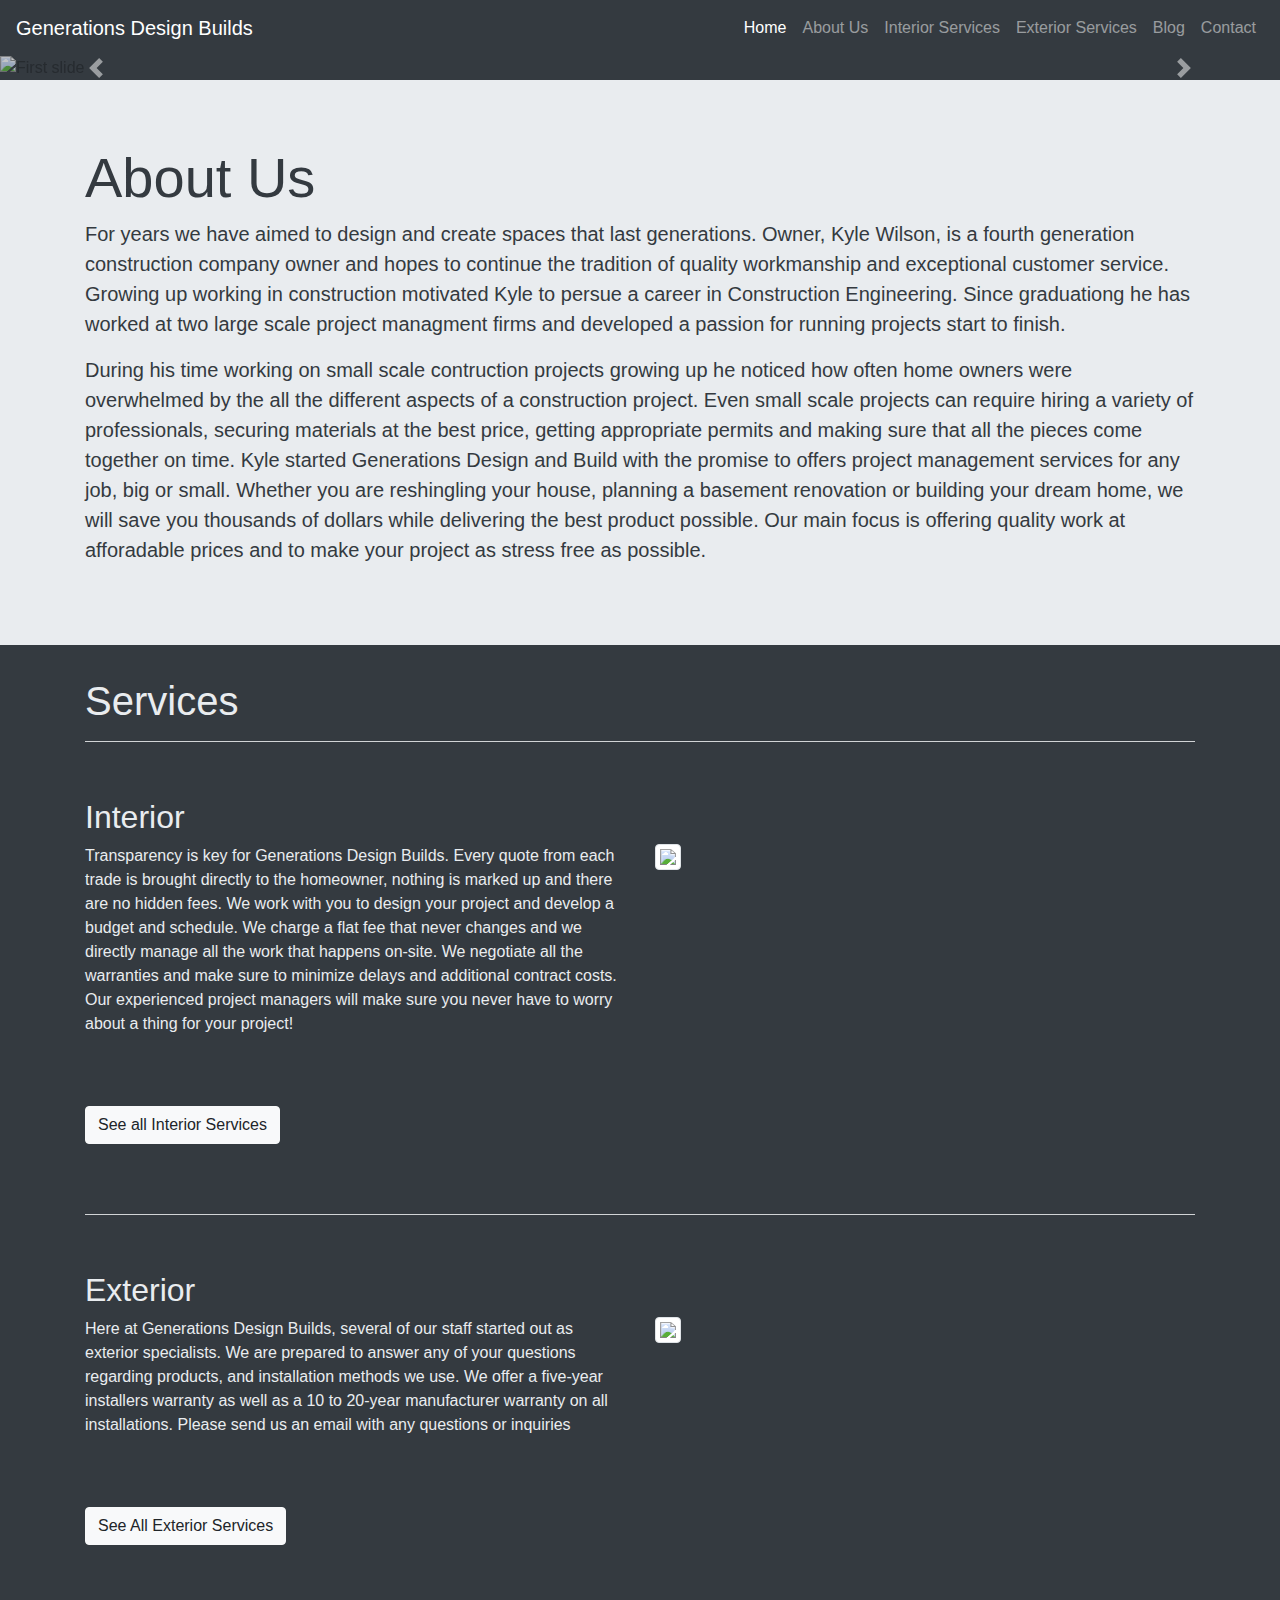
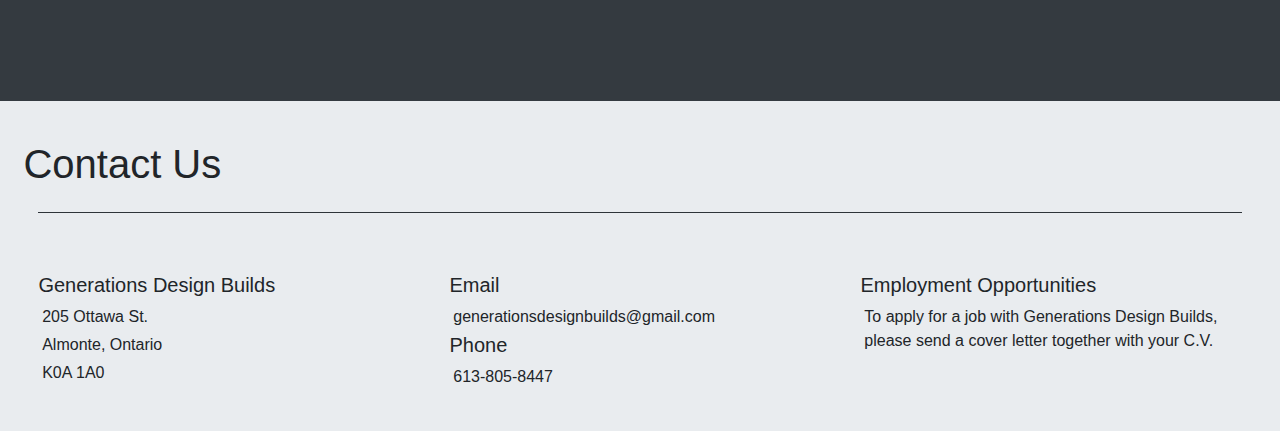
==== index.html @ bf367ab3 "polished services pages" ====
<!doctype html>

<html>

<head>
    <title>GDB</title>
    <meta charset="UTF-8">
    <meta name="viewport" content="initial-scale=1.0">

    <link rel="stylesheet" href="https://maxcdn.bootstrapcdn.com/bootstrap/4.0.0/css/bootstrap.min.css" integrity="sha384-Gn5384xqQ1aoWXA+058RXPxPg6fy4IWvTNh0E263XmFcJlSAwiGgFAW/dAiS6JXm" crossorigin="anonymous">

    <link type="text/css" rel="stylesheet" href="app.css">

</head>

<body>

    <nav class="navbar sticky-top navbar-expand-lg navbar-dark bg-dark">
        <a class="navbar-brand" href="#">Generations Design Builds</a>
        <button class="navbar-toggler" type="button" data-toggle="collapse" data-target="#navbarNav" aria-controls="navbarNav" aria-expanded="false" aria-label="Toggle navigation">
    <span class="navbar-toggler-icon"></span>
  </button>
        <div class="collapse navbar-collapse" id="navbarNav">
            <ul class="navbar-nav ml-auto">
                <li class="nav-item active">
                    <a class="nav-link" href="index.html">Home <span class="sr-only">(current)</span></a>
                </li>
                <li class="nav-item">
                    <a class="nav-link" href="#about">About Us</a>
                </li>
                <li class="nav-item dropdown">
                    <a class="nav-link" href="interior.html">Interior Services</a>
                </li>
                <li class="nav-item dropdown">
                    <a class="nav-link" href="exterior.html">Exterior Services</a>
                </li>
                <li class="nav-item">
                    <a class="nav-link" href="https://www.generationsdesignbuilds.com/blog">Blog</a>
                </li>
                <li class="nav-item">
                    <a class="nav-link" href="#contact">Contact</a>
                </li>
            </ul>
        </div>
    </nav>


    <div id="carouselExampleControls" class="carousel slide" data-ride="carousel">
        <div class="carousel-inner">
            <div class="carousel-item active">
                <img class="d-block w-100 tinted" src="https://images.unsplash.com/photo-1448630360428-65456885c650?ixlib=rb-0.3.5&ixid=eyJhcHBfaWQiOjEyMDd9&s=844d3a349e587ef4188df4ddc79c2a70&auto=format&fit=crop&w=1347&q=80" alt="First slide">
                <div class="carousel-caption d-none d-md-block">
                    <h1>Leaders in Residential Construction</h1>
                    <h3>Over 10 years industry experience.</h3>
                </div>
            </div>
            <div class="carousel-item">
                <img class="d-block w-100 tinted" src="https://images.unsplash.com/photo-1505798577917-a65157d3320a?ixlib=rb-0.3.5&ixid=eyJhcHBfaWQiOjEyMDd9&s=f3e4fdb4b32a08eaf473341e4577fa65&auto=format&fit=crop&w=1350&q=80" alt="Second slide">
                <div class="carousel-caption d-none d-md-block">
                    <h1>Be Involved</h1>
                    <h3>With Generations Design Builds you can be as involved as you want. We are happy to work together with you to make your dreams a reality.</h3>
                </div>
            </div>
            <div class="carousel-item">
                <img class="d-block w-100" src="https://images.unsplash.com/photo-1482731215275-a1f151646268?ixlib=rb-0.3.5&ixid=eyJhcHBfaWQiOjEyMDd9&s=c986e7d7f54fa424c43408ecf7659752&auto=format&fit=crop&w=1350&q=80" alt="Third slide">
                <div id="capt" class="carousel-caption d-none d-md-block">
                    <h1>Free Estimates and Budget Assistance</h1>
                    <h3>We offer a fixed price guarantee, this cost never changes so you know exactly what you will be paying. We provide detailed construction plans, project budgets and can assist you with financing.</h3>
                </div>
            </div>
        </div>
        <a class="carousel-control-prev" href="#carouselExampleControls" role="button" data-slide="prev">
    <span class="carousel-control-prev-icon" aria-hidden="true"></span>
    <span class="sr-only">Previous</span>
  </a>
        <a class="carousel-control-next" href="#carouselExampleControls" role="button" data-slide="next">
    <span class="carousel-control-next-icon" aria-hidden="true"></span>
    <span class="sr-only">Next</span>
  </a>
    </div>

    <div id="about" class="light jumbotron jumbotron-fluid">
        <div class="container">
            <h1 class="display-4">About Us</h1>
            <p class="lead">For years we have aimed to design and create spaces that last generations. Owner, Kyle Wilson, is a fourth generation construction company owner and hopes to continue the tradition of quality workmanship and exceptional customer service. Growing up working in construction motivated Kyle to persue a career in Construction Engineering. Since graduationg he has worked at two large scale project managment firms and developed a passion for running projects start to finish. </p>


            <p class="lead"> During his time working on small scale contruction projects growing up he noticed how often home owners were overwhelmed by the all the different aspects of a construction project. Even small scale projects can require hiring a variety of professionals, securing materials at the best price, getting appropriate permits and making sure that all the pieces come together on time. Kyle started Generations Design and Build with the promise to offers project management services for any job, big or small. Whether you are reshingling your house, planning a basement renovation or building your dream home, we will save you thousands of dollars while delivering the best product possible. Our main focus is offering quality work at afforadable prices and to make your project as stress free as possible.</p>

        </div>
    </div>

    <div id="services" class="container dark">
        <h1>Services</h1>
        <hr class="light">

        <div class="row">
            <div class="col-sm-12">
                <h2>Interior
                </h2>
            </div>
        </div>
        <div class="row">
            <div class="col-lg-6 col-sm-12">
                <p>Transparency is key for Generations Design Builds. Every quote from each trade is brought directly to the homeowner, nothing is marked up and there are no hidden fees. We work with you to design your project and develop a budget and schedule. We charge a flat fee that never changes and we directly manage all the work that happens on-site. We negotiate all the warranties and make sure to minimize delays and additional contract costs. Our experienced project managers will make sure you never have to worry about a thing for your project!</p>

                <a href="interior.html"><button type="button" class="serviceBtn btn btn-light">See all Interior Services</button></a>
            </div>
            <div class="col-lg-6 col-sm-12">
                <img class="img-thumbnail" src="https://images.unsplash.com/photo-1484154218962-a197022b5858?ixlib=rb-0.3.5&s=e6edcd5ea442e1089709a0874788291d&auto=format&fit=crop&w=500&q=60">
            </div>
        </div>
        <hr class="light">
        <div class="row">
            <div class="col-sm-12">
                <h2>Exterior
                </h2>
            </div>
        </div>
        <div class="row">
            <div class="col-lg-6 col-sm-12">
                <p>
                    Here at Generations Design Builds, several of our staff started out as exterior specialists. We are prepared to answer any of your questions regarding products, and installation methods we use. We offer a five-year installers warranty as well as a 10 to 20-year manufacturer warranty on all installations. Please send us an email with any questions or inquiries</p>

                <a href="exterior.html"><button type="button" class="serviceBtn btn btn-light">See All Exterior Services</button></a>
            </div>


            <div class="col-lg-6 col-sm-12">
                <img class="img-thumbnail" src="https://images.unsplash.com/uploads/14123892966835548e7bd/14369636?ixlib=rb-0.3.5&ixid=eyJhcHBfaWQiOjEyMDd9&s=9845c02798e548982eb6961c01277a94&auto=format&fit=crop&w=500&q=60">
            </div>


        </div>
    </div>

    <div id="contact" class="container-fluid">
        <div class="row">
            <div class="col-12-lg">
                <h1>Contact Us</h1>
            </div>
        </div>
        <hr class="dark">
        <div class="row">
            <div class="col-lg-4 col-sm-6">
                <h5>Generations Design Builds</h5>
                <p>205 Ottawa St.</p>
                <p>Almonte, Ontario</p>
                <p>K0A 1A0</p>
            </div>
            <div class="col-lg-4 col-sm-6">
                <h5>Email</h5>
                <p>generationsdesignbuilds@gmail.com</p>
                <h5>Phone</h5>
                <p>613-805-8447</p>
            </div>
            <div class="col-lg-4 col-sm-6">
                <h5>Employment Opportunities</h5>
                <p>To apply for a job with Generations Design Builds, please send a cover letter together with your C.V. </p>
            </div>

        </div>
    </div>



    <script src="https://code.jquery.com/jquery-3.2.1.slim.min.js" integrity="sha384-KJ3o2DKtIkvYIK3UENzmM7KCkRr/rE9/Qpg6aAZGJwFDMVNA/GpGFF93hXpG5KkN" crossorigin="anonymous"></script>
    <script src="https://cdnjs.cloudflare.com/ajax/libs/popper.js/1.12.9/umd/popper.min.js" integrity="sha384-ApNbgh9B+Y1QKtv3Rn7W3mgPxhU9K/ScQsAP7hUibX39j7fakFPskvXusvfa0b4Q" crossorigin="anonymous"></script>
    <script src="https://maxcdn.bootstrapcdn.com/bootstrap/4.0.0/js/bootstrap.min.js" integrity="sha384-JZR6Spejh4U02d8jOt6vLEHfe/JQGiRRSQQxSfFWpi1MquVdAyjUar5+76PVCmYl" crossorigin="anonymous"></script>
    <script src="app.js"></script>
</body>

</html>
---- app.css ----
body {
    background: #343a40;
}

.carousel-item img {
    display: block;
    max-height: 700px;
    width: auto;
    height: auto;

}

div .carousel-caption h1,
h3 {
    text-shadow: 0px 0px 3px #000;
    color: #fff;
    opacity: 1;
}

.tinted {
    opacity: 0.7;
}

#services {
    margin-bottom: 8%;
}

hr {
    margin-bottom: 5%;
}

.light {
    background-color: #e9ecef;
    color: #343a40;
}

.dark {
    background-color: #343a40;
    color: #e9ecef;
}

.serviceBtn {
    margin: 10% 0;
}

#contact {
    background: #e9ecef;
    padding: 3%
}

#contact p {
    margin: 1%;
}

.card {
    margin: 5%;
}

#exteriorHeader {
    background-image: linear-gradient(rgba(0, 0, 0, 0.6), rgba(0, 0, 0, 0.2)), url("https://images.unsplash.com/photo-1516156008625-3a9d6067fab5?ixlib=rb-0.3.5&ixid=eyJhcHBfaWQiOjEyMDd9&s=47b4b88e2825332da6fb93898562051c&auto=format&fit=crop&w=1050&q=80");
    background-repeat: no-repeat;
    background-size: cover;
    color: #e9ecef;
    text-shadow: black 0.3em 0.3em 0.3em;
    margin-bottom: 0;
}
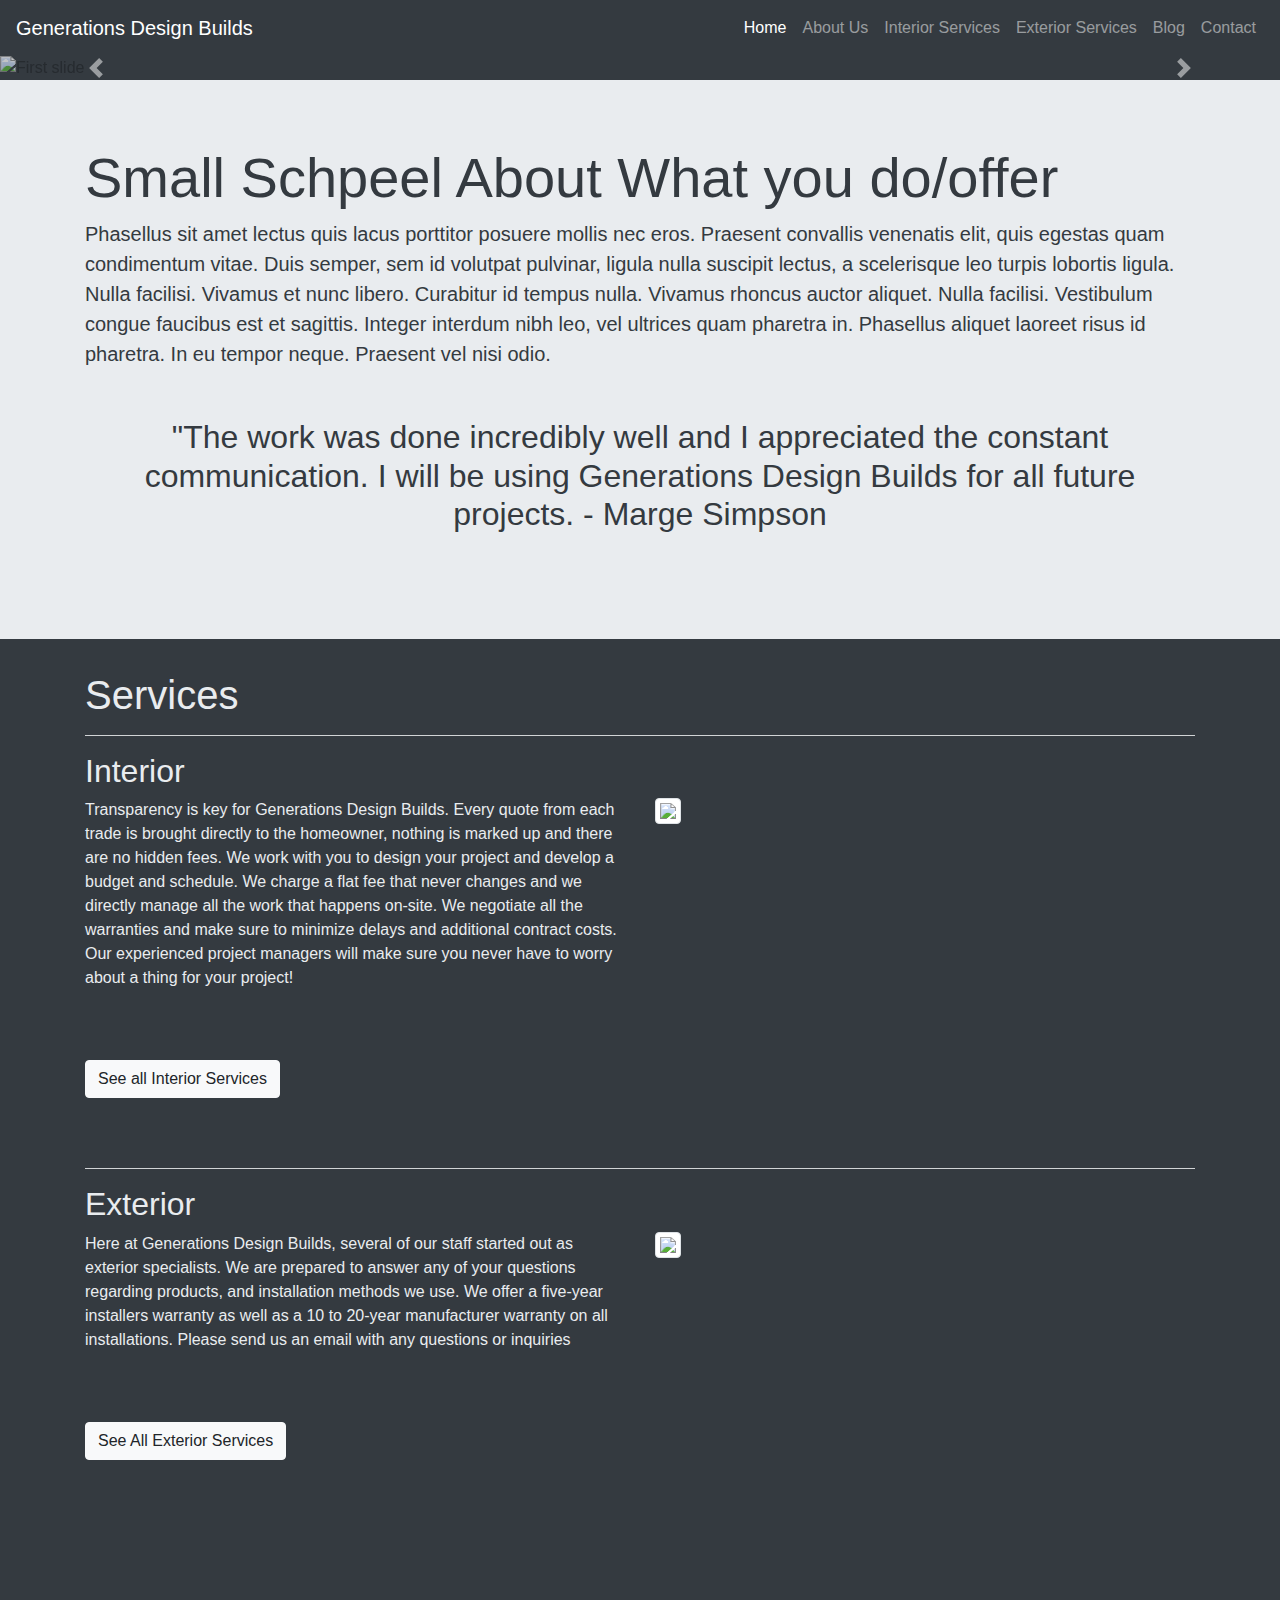
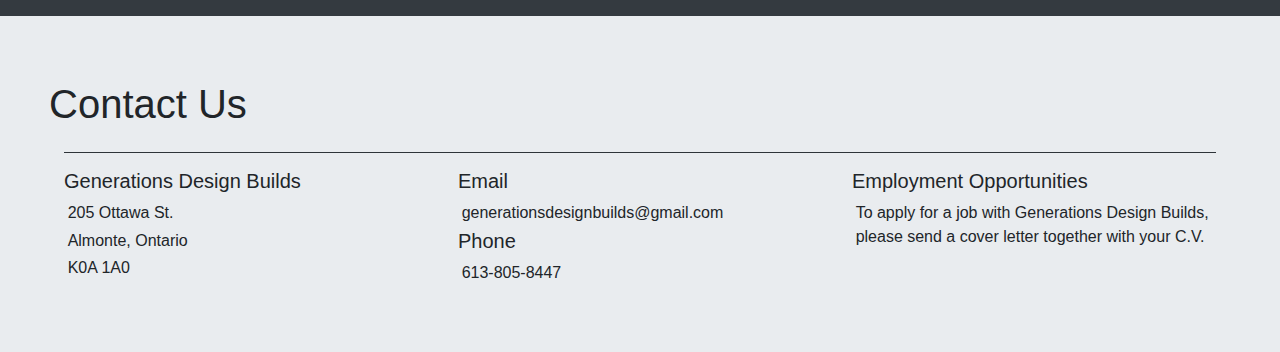
==== commit 7c2ed437: "Added About Page" ====
--- a/index.html
+++ b/index.html
@@ -26,7 +26,7 @@
                     <a class="nav-link" href="index.html">Home <span class="sr-only">(current)</span></a>
                 </li>
                 <li class="nav-item">
-                    <a class="nav-link" href="#about">About Us</a>
+                    <a class="nav-link" href="about.html">About Us</a>
                 </li>
                 <li class="nav-item dropdown">
                     <a class="nav-link" href="interior.html">Interior Services</a>
@@ -81,11 +81,10 @@
 
     <div id="about" class="light jumbotron jumbotron-fluid">
         <div class="container">
-            <h1 class="display-4">About Us</h1>
-            <p class="lead">For years we have aimed to design and create spaces that last generations. Owner, Kyle Wilson, is a fourth generation construction company owner and hopes to continue the tradition of quality workmanship and exceptional customer service. Growing up working in construction motivated Kyle to persue a career in Construction Engineering. Since graduationg he has worked at two large scale project managment firms and developed a passion for running projects start to finish. </p>
+            <h1 class="display-4">Small Schpeel About What you do/offer</h1>
+            <p class="lead">Phasellus sit amet lectus quis lacus porttitor posuere mollis nec eros. Praesent convallis venenatis elit, quis egestas quam condimentum vitae. Duis semper, sem id volutpat pulvinar, ligula nulla suscipit lectus, a scelerisque leo turpis lobortis ligula. Nulla facilisi. Vivamus et nunc libero. Curabitur id tempus nulla. Vivamus rhoncus auctor aliquet. Nulla facilisi. Vestibulum congue faucibus est et sagittis. Integer interdum nibh leo, vel ultrices quam pharetra in. Phasellus aliquet laoreet risus id pharetra. In eu tempor neque. Praesent vel nisi odio.</p>
 
-
-            <p class="lead"> During his time working on small scale contruction projects growing up he noticed how often home owners were overwhelmed by the all the different aspects of a construction project. Even small scale projects can require hiring a variety of professionals, securing materials at the best price, getting appropriate permits and making sure that all the pieces come together on time. Kyle started Generations Design and Build with the promise to offers project management services for any job, big or small. Whether you are reshingling your house, planning a basement renovation or building your dream home, we will save you thousands of dollars while delivering the best product possible. Our main focus is offering quality work at afforadable prices and to make your project as stress free as possible.</p>
+            <h2 id="quote" class="light">"The work was done incredibly well and I appreciated the constant communication. I will be using Generations Design Builds for all future projects. - Marge Simpson </h2>
 
         </div>
     </div>
--- a/app.css
+++ b/app.css
@@ -1,5 +1,7 @@
 body {
     background: #343a40;
+    padding: 0;
+    margin: 0;
 }
 
 .carousel-item img {
@@ -9,6 +11,11 @@
     height: auto;
 
 }
+
+.col {
+    padding: 0;
+}
+
 
 div .carousel-caption h1,
 h3 {
@@ -21,12 +28,14 @@
     opacity: 0.7;
 }
 
+#quote {
+    text-align: center;
+    text-shadow: none;
+    padding: 3%;
+}
+
 #services {
     margin-bottom: 8%;
-}
-
-hr {
-    margin-bottom: 5%;
 }
 
 .light {
@@ -45,11 +54,17 @@
 
 #contact {
     background: #e9ecef;
-    padding: 3%
+    min-width: 420px;
+    display: block;
+    padding: 5%;
 }
 
 #contact p {
     margin: 1%;
+}
+
+#contact h5 {
+    padding 5% 0;
 }
 
 .card {
@@ -64,3 +79,47 @@
     text-shadow: black 0.3em 0.3em 0.3em;
     margin-bottom: 0;
 }
+
+#interiorHeader {
+    background-image: linear-gradient(rgba(0, 0, 0, 0.6), rgba(0, 0, 0, 0.2)), url("https://images.unsplash.com/photo-1503174971373-b1f69850bded?ixlib=rb-0.3.5&ixid=eyJhcHBfaWQiOjEyMDd9&s=5952432c3b70cfedf523282f5895f009&auto=format&fit=crop&w=500&q=60");
+    background-repeat: no-repeat;
+    background-size: cover;
+    background-position: center;
+    color: #e9ecef;
+    text-shadow: black 0.3em 0.3em 0.3em;
+    margin-bottom: 0;
+}
+
+#aboutBanner {
+    background-image: linear-gradient(rgba(0, 0, 0, 0.6), rgba(0, 0, 0, 0.2)), url("https://images.unsplash.com/photo-1516880711640-ef7db81be3e1?ixlib=rb-0.3.5&ixid=eyJhcHBfaWQiOjEyMDd9&s=ec0af85369677af43bb5a2c005528e81&auto=format&fit=crop&w=1050&q=80");
+    background-repeat: no-repeat;
+    background-size: cover;
+    background-position: center;
+    text-shadow: black 0.3em 0.3em 0.3em;
+    text-align: center;
+    padding: 10%
+}
+
+#kyleImg {
+    border-radius: 100%;
+    width: 50%;
+    display: block;
+    margin-left: auto;
+    margin-right: auto;
+    border: 2px solid #e9ecef;
+}
+
+#kyleInfo {
+    padding: 2%;
+    margin: auto;
+    max-width: 900px;
+
+}
+
+#kyleInfo p {
+    padding: 3%;
+}
+
+#people {
+    padding: 3%;
+}
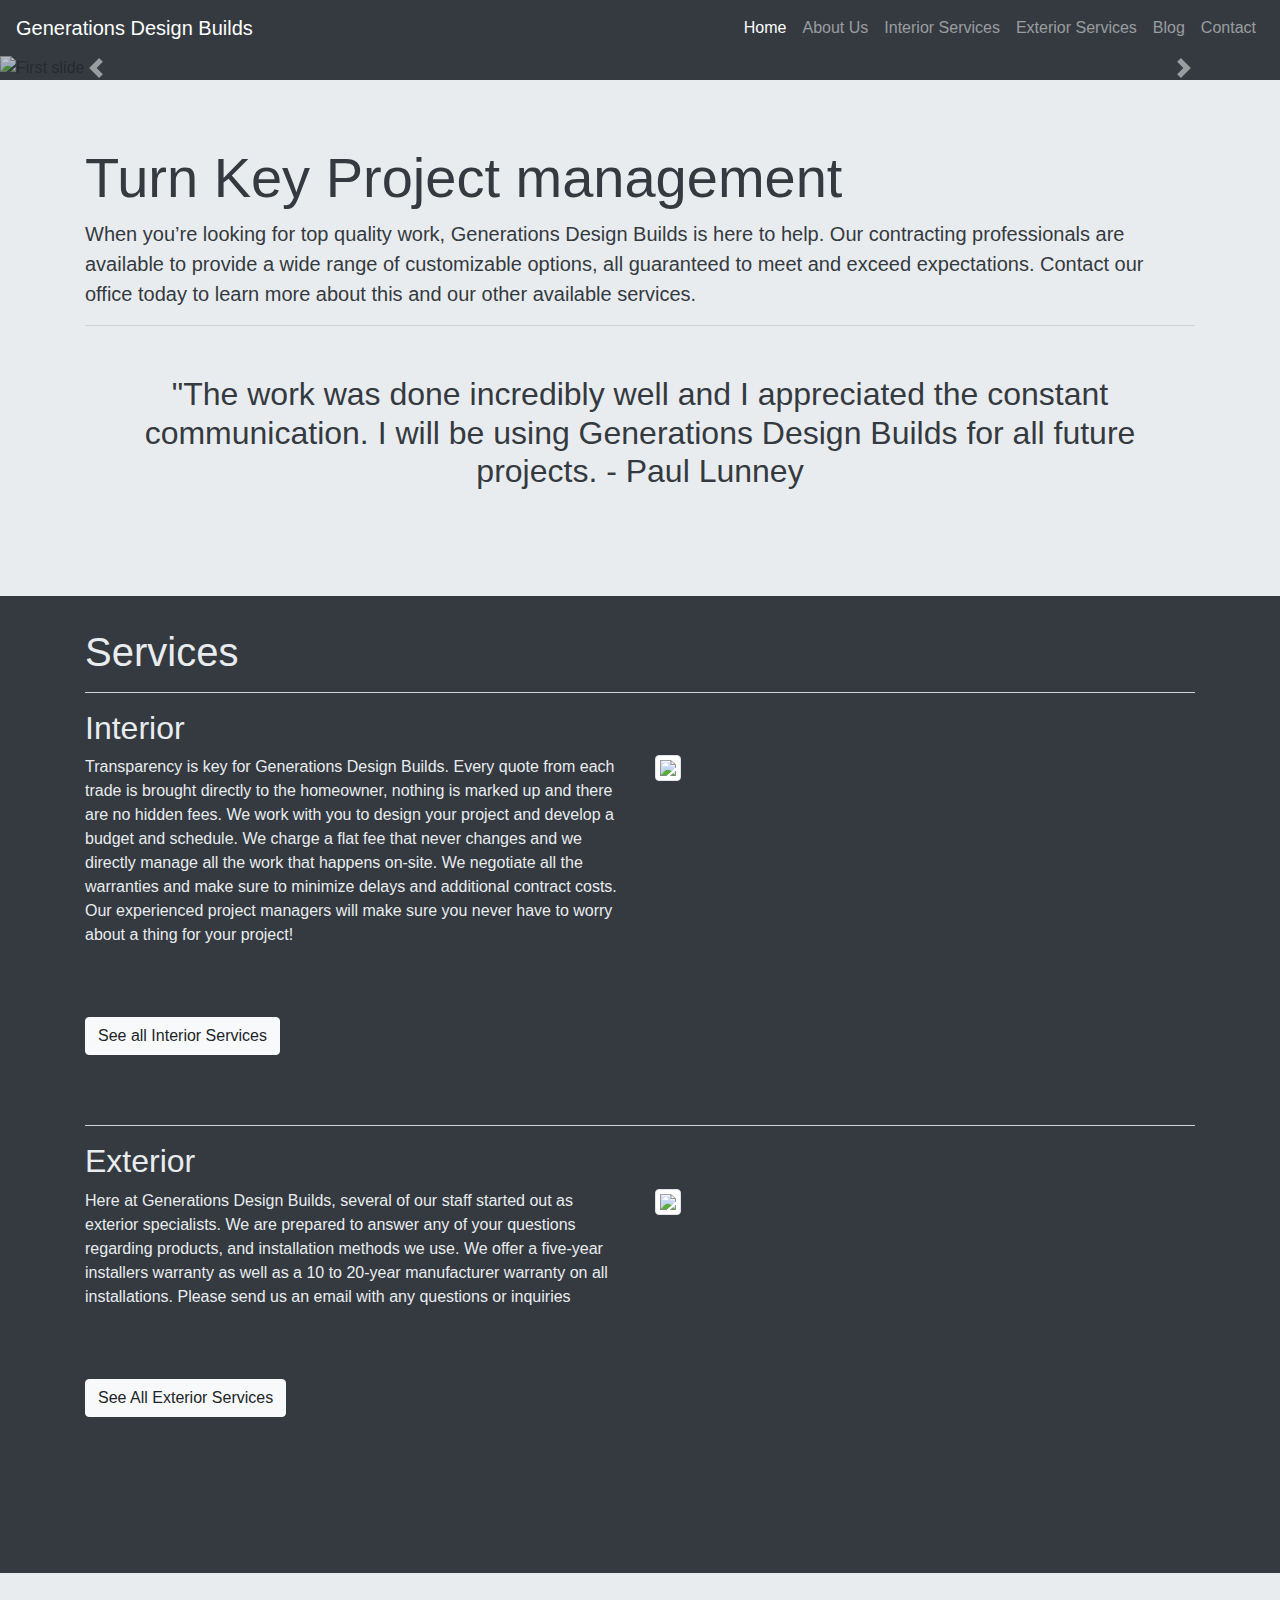
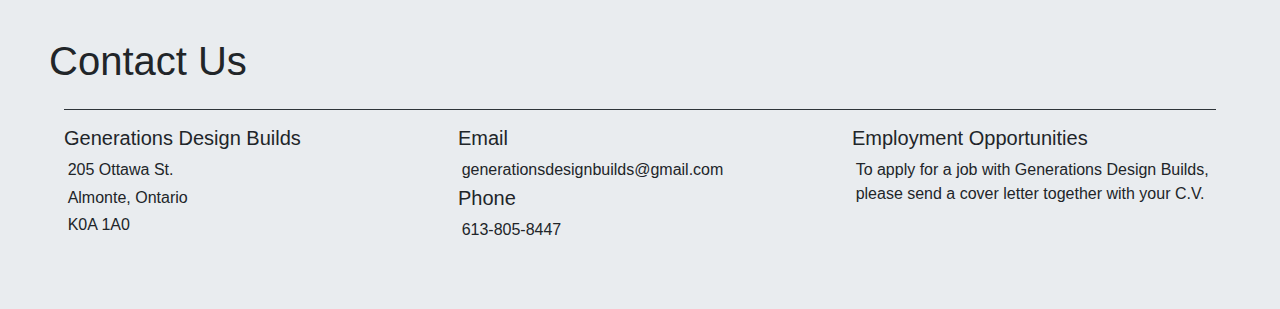
==== commit b502b746: "Update" ====
--- a/index.html
+++ b/index.html
@@ -81,10 +81,12 @@
 
     <div id="about" class="light jumbotron jumbotron-fluid">
         <div class="container">
-            <h1 class="display-4">Small Schpeel About What you do/offer</h1>
-            <p class="lead">Phasellus sit amet lectus quis lacus porttitor posuere mollis nec eros. Praesent convallis venenatis elit, quis egestas quam condimentum vitae. Duis semper, sem id volutpat pulvinar, ligula nulla suscipit lectus, a scelerisque leo turpis lobortis ligula. Nulla facilisi. Vivamus et nunc libero. Curabitur id tempus nulla. Vivamus rhoncus auctor aliquet. Nulla facilisi. Vestibulum congue faucibus est et sagittis. Integer interdum nibh leo, vel ultrices quam pharetra in. Phasellus aliquet laoreet risus id pharetra. In eu tempor neque. Praesent vel nisi odio.</p>
+            <h1 class="display-4">Turn Key Project management</h1>
+            <p class="lead">When you’re looking for top quality work, Generations Design Builds is here to help. Our contracting professionals are available to provide a wide range of customizable options, all guaranteed to meet and exceed expectations. Contact our office today to learn more about this and our other available services.</p>
 
-            <h2 id="quote" class="light">"The work was done incredibly well and I appreciated the constant communication. I will be using Generations Design Builds for all future projects. - Marge Simpson </h2>
+            <hr>
+
+            <h2 id="quote" class="light">"The work was done incredibly well and I appreciated the constant communication. I will be using Generations Design Builds for all future projects. - Paul Lunney </h2>
 
         </div>
     </div>
--- a/app.css
+++ b/app.css
@@ -123,3 +123,7 @@
 #people {
     padding: 3%;
 }
+
+.hidden {
+    display: none;
+}
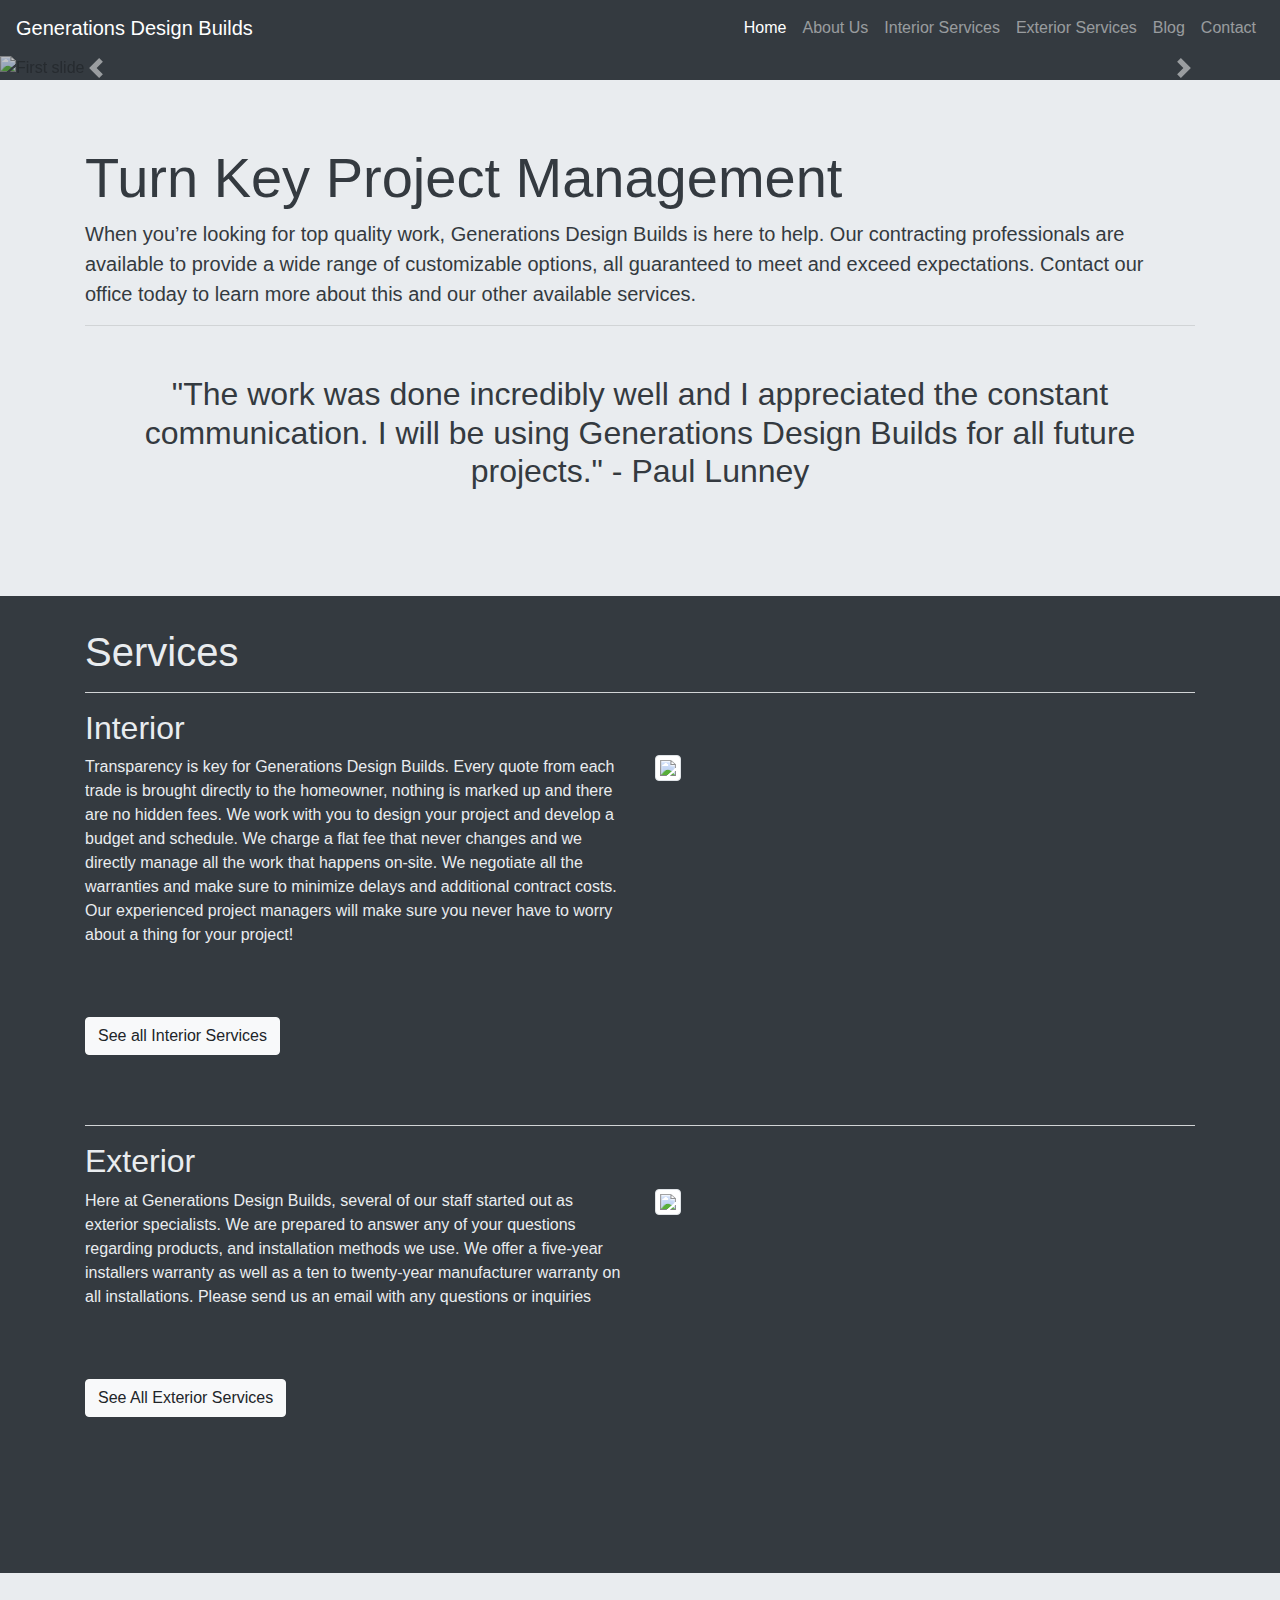
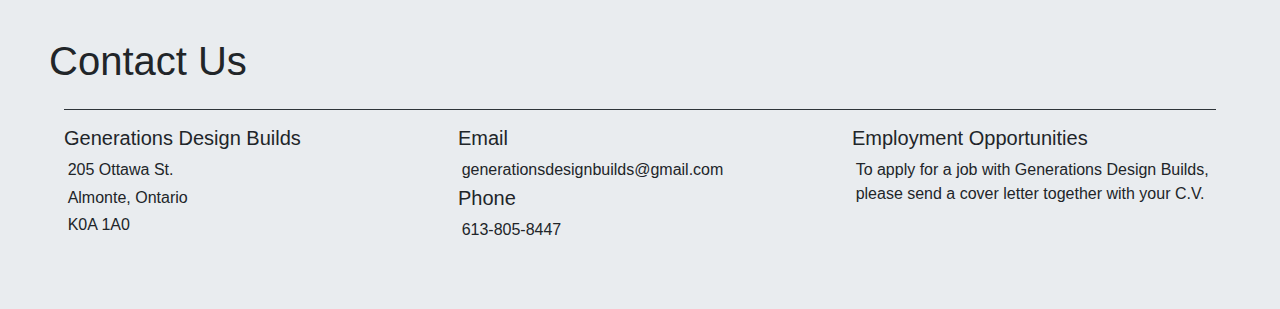
==== commit b9d56467: "another update" ====
--- a/index.html
+++ b/index.html
@@ -81,12 +81,12 @@
 
     <div id="about" class="light jumbotron jumbotron-fluid">
         <div class="container">
-            <h1 class="display-4">Turn Key Project management</h1>
+            <h1 class="display-4">Turn Key Project Management</h1>
             <p class="lead">When you’re looking for top quality work, Generations Design Builds is here to help. Our contracting professionals are available to provide a wide range of customizable options, all guaranteed to meet and exceed expectations. Contact our office today to learn more about this and our other available services.</p>
 
             <hr>
 
-            <h2 id="quote" class="light">"The work was done incredibly well and I appreciated the constant communication. I will be using Generations Design Builds for all future projects. - Paul Lunney </h2>
+            <h2 id="quote" class="light">"The work was done incredibly well and I appreciated the constant communication. I will be using Generations Design Builds for all future projects." - Paul Lunney </h2>
 
         </div>
     </div>
@@ -121,7 +121,7 @@
         <div class="row">
             <div class="col-lg-6 col-sm-12">
                 <p>
-                    Here at Generations Design Builds, several of our staff started out as exterior specialists. We are prepared to answer any of your questions regarding products, and installation methods we use. We offer a five-year installers warranty as well as a 10 to 20-year manufacturer warranty on all installations. Please send us an email with any questions or inquiries</p>
+                    Here at Generations Design Builds, several of our staff started out as exterior specialists. We are prepared to answer any of your questions regarding products, and installation methods we use. We offer a five-year installers warranty as well as a ten to twenty-year manufacturer warranty on all installations. Please send us an email with any questions or inquiries</p>
 
                 <a href="exterior.html"><button type="button" class="serviceBtn btn btn-light">See All Exterior Services</button></a>
             </div>
